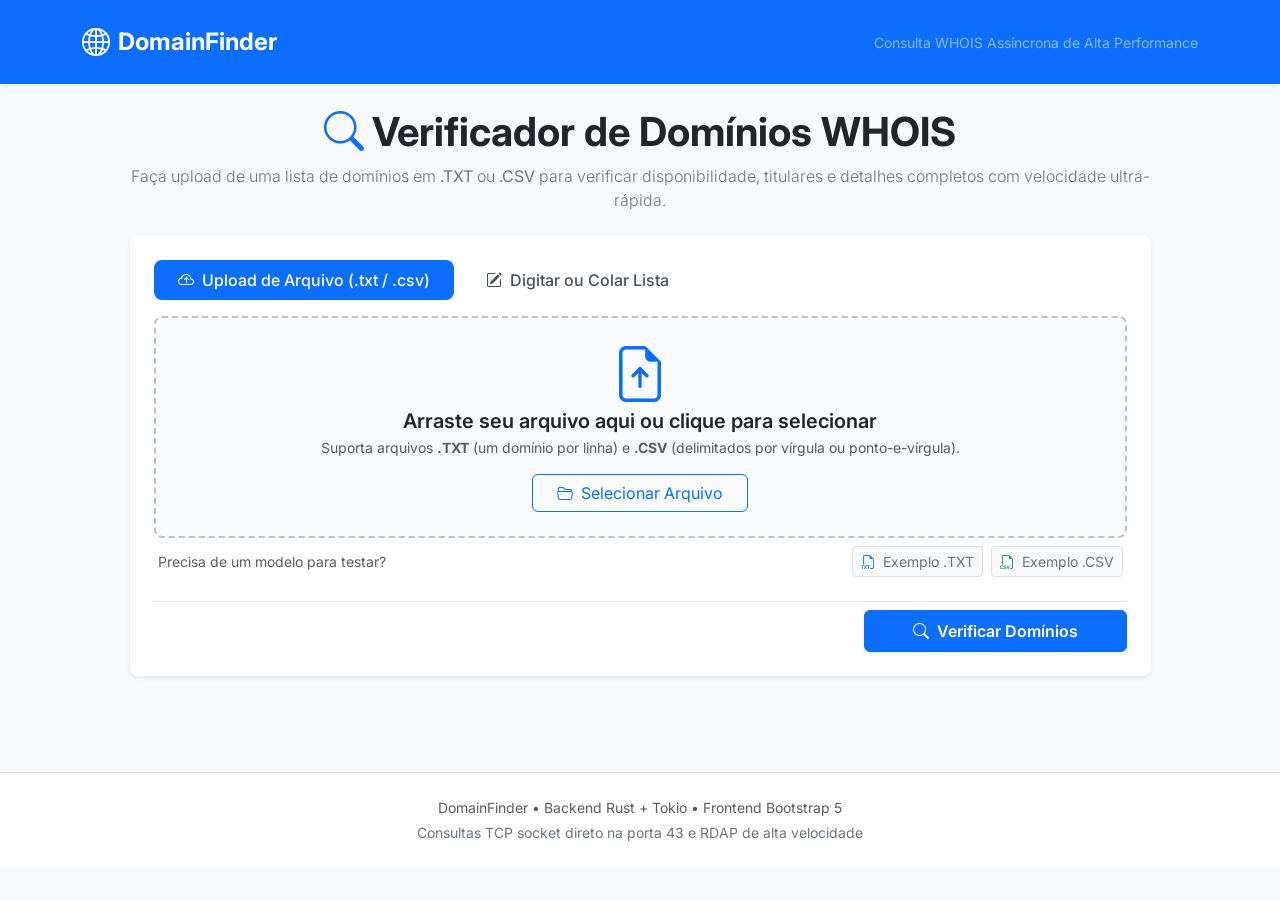
==== templates/index.html @ 365d2979 "feat(frontend): interface web com Bootstrap 5, paginacao e modal WHOIS" ====
<!DOCTYPE html>
<html lang="pt-BR">

<head>
    <meta charset="UTF-8">
    <meta name="viewport" content="width=device-width, initial-scale=1.0">
    <title>Verificador de Domínios WHOIS - DomainFinder (Rust Edition)</title>

    <!-- Bootstrap 5 CSS -->
    <link href="https://cdn.jsdelivr.net/npm/bootstrap@5.3.3/dist/css/bootstrap.min.css" rel="stylesheet">
    <!-- Bootstrap Icons -->
    <link rel="stylesheet" href="https://cdn.jsdelivr.net/npm/bootstrap-icons@1.11.3/font/bootstrap-icons.min.css">
    <!-- Google Fonts -->
    <link rel="preconnect" href="https://fonts.googleapis.com">
    <link rel="preconnect" href="https://fonts.gstatic.com" crossorigin>
    <link href="https://fonts.googleapis.com/css2?family=Inter:wght@300;400;500;600;700&display=swap" rel="stylesheet">
    <!-- Custom CSS -->
    <link rel="stylesheet" href="/static/css/style.css">
</head>

<body class="bg-light">

    <!-- Navbar -->
    <nav class="navbar navbar-expand-lg navbar-dark bg-primary shadow-sm py-3">
        <div class="container">
            <a class="navbar-brand d-flex align-items-center gap-2 fw-bold fs-4" href="/">
                <i class="bi bi-globe2 fs-3"></i>
                <span>DomainFinder</span>
            </a>
            <span class="navbar-text text-white-50 d-none d-md-inline small">
                Consulta WHOIS Assíncrona de Alta Performance
            </span>
        </div>
    </nav>

    <!-- Main Content -->
    <main class="py-4">
        <div class="container">
            <div class="row justify-content-center">
                <div class="col-12 col-xl-11">

                    <!-- Header / Hero Section -->
                    <div class="text-center mb-4">
                        <h1 class="display-6 fw-bold text-dark mb-2">
                            <i class="bi bi-search text-primary me-2"></i>Verificador de Domínios WHOIS
                        </h1>
                        <p class="lead text-secondary fs-6">
                            Faça upload de uma lista de domínios em <strong>.TXT</strong> ou <strong>.CSV</strong> para
                            verificar disponibilidade, titulares e detalhes completos com velocidade ultra-rápida.
                        </p>
                    </div>

                    <!-- Input Card -->
                    <div class="card shadow-sm border-0 mb-4 rounded-3">
                        <div class="card-body p-4">

                            <!-- Navigation Tabs -->
                            <ul class="nav nav-pills mb-3 gap-2" id="inputTabs" role="tablist">
                                <li class="nav-item" role="presentation">
                                    <button class="nav-link active px-4 py-2" id="upload-tab" data-bs-toggle="pill"
                                        data-bs-target="#tab-upload" type="button" role="tab">
                                        <i class="bi bi-cloud-arrow-up me-1"></i> Upload de Arquivo (.txt / .csv)
                                    </button>
                                </li>
                                <li class="nav-item" role="presentation">
                                    <button class="nav-link px-4 py-2" id="text-tab" data-bs-toggle="pill"
                                        data-bs-target="#tab-text" type="button" role="tab">
                                        <i class="bi bi-pencil-square me-1"></i> Digitar ou Colar Lista
                                    </button>
                                </li>
                            </ul>

                            <!-- Form -->
                            <form id="domainForm" action="#" method="POST" enctype="multipart/form-data">
                                <div class="tab-content" id="inputTabsContent">

                                    <!-- TAB 1: File Upload -->
                                    <div class="tab-pane fade show active" id="tab-upload" role="tabpanel">
                                        <div class="drop-zone p-4 text-center border rounded-3 bg-light" id="dropZone">
                                            <i class="bi bi-file-earmark-arrow-up display-4 text-primary mb-2"></i>
                                            <h5 class="fw-semibold mb-1">Arraste seu arquivo aqui ou clique para
                                                selecionar</h5>
                                            <p class="text-muted small mb-3">
                                                Suporta arquivos <strong>.TXT</strong> (um domínio por linha) e
                                                <strong>.CSV</strong> (delimitados por vírgula ou ponto-e-vírgula).
                                            </p>
                                            <input type="file" name="file" id="fileInput" class="d-none"
                                                accept=".txt,.csv">
                                            <button type="button" class="btn btn-outline-primary px-4"
                                                id="btnSelectFile">
                                                <i class="bi bi-folder2-open me-1"></i> Selecionar Arquivo
                                            </button>
                                            <div id="selectedFileInfo" class="mt-3 d-none">
                                                <span
                                                    class="badge bg-success-subtle text-success border border-success-subtle fs-6 px-3 py-2">
                                                    <i class="bi bi-check2-circle me-1"></i> <span
                                                        id="fileName">arquivo.txt</span>
                                                </span>
                                                <button type="button" class="btn btn-sm btn-link text-danger ms-2"
                                                    id="btnRemoveFile">Remover</button>
                                            </div>
                                        </div>

                                        <!-- Sample download links -->
                                        <div class="d-flex justify-content-between align-items-center mt-2 px-1">
                                            <span class="text-muted small">Precisa de um modelo para testar?</span>
                                            <div class="d-flex gap-2">
                                                <a href="/download-sample/txt"
                                                    class="btn btn-sm btn-light border text-secondary">
                                                    <i class="bi bi-filetype-txt text-primary me-1"></i> Exemplo .TXT
                                                </a>
                                                <a href="/download-sample/csv"
                                                    class="btn btn-sm btn-light border text-secondary">
                                                    <i class="bi bi-filetype-csv text-success me-1"></i> Exemplo .CSV
                                                </a>
                                            </div>
                                        </div>
                                    </div>

                                    <!-- TAB 2: Textarea Input -->
                                    <div class="tab-pane fade" id="tab-text" role="tabpanel">
                                        <div class="mb-2">
                                            <label for="domains_text" class="form-label text-muted small fw-medium">
                                                Insira um domínio por linha (URLs como https://... e www... são tratadas
                                                automaticamente):
                                            </label>
                                            <textarea class="form-control font-monospace" id="domains_text"
                                                name="domains_text" rows="6"
                                                placeholder="google.com&#10;uol.com.br&#10;startup-inovadora-2026.com.br&#10;meu-novo-app-xyz.net"></textarea>
                                        </div>
                                        <button type="button" class="btn btn-sm btn-link text-secondary p-0"
                                            id="btnFillDemoText">
                                            <i class="bi bi-magic me-1"></i> Preencher com domínios de demonstração
                                        </button>
                                    </div>
                                </div>

                                <!-- Action Buttons -->
                                <div class="d-flex justify-content-end gap-2 mt-4 pt-2 border-top">
                                    <button type="button" class="btn btn-light px-4 border" id="btnReset"
                                        style="display: none;">
                                        <i class="bi bi-arrow-counterclockwise me-1"></i> Limpar
                                    </button>
                                    <button type="submit" class="btn btn-primary px-5 py-2 fw-semibold shadow-sm"
                                        id="btnSubmit">
                                        <i class="bi bi-search me-1"></i> Verificar Domínios
                                    </button>
                                </div>
                            </form>

                        </div>
                    </div>

                    <!-- Live Progress Section -->
                    <div class="card shadow-sm border-0 mb-4 rounded-3 d-none" id="progressSection">
                        <div class="card-body p-4">
                            <div class="d-flex justify-content-between align-items-center mb-2">
                                <span class="fw-semibold text-dark d-flex align-items-center gap-2">
                                    <span class="spinner-border spinner-border-sm text-primary" role="status"></span>
                                    <span id="progressText">Consultando WHOIS...</span>
                                </span>
                                <span class="badge bg-primary fs-6 px-3" id="progressPercentage">0%</span>
                            </div>
                            <div class="progress mb-3" style="height: 12px;">
                                <div class="progress-bar progress-bar-striped progress-bar-animated bg-primary"
                                    id="progressBar" role="progressbar" style="width: 0%"></div>
                            </div>
                            <div class="d-flex justify-content-between align-items-center">
                                <small class="text-muted" id="progressDetail">Consultando registros via TCP
                                    socket...</small>
                                <button type="button" class="btn btn-sm btn-outline-danger" id="btnCancelScan">
                                    <i class="bi bi-stop-circle me-1"></i> Cancelar
                                </button>
                            </div>
                        </div>
                    </div>

                    <!-- Summary Statistics Cards -->
                    <div id="statsSection" class="d-none mb-4">
                        <div class="row g-3">
                            <div class="col-6 col-md-3">
                                <div
                                    class="card border-0 shadow-sm rounded-3 stat-card bg-white border-start border-4 border-primary">
                                    <div class="card-body p-3">
                                        <span class="text-muted small text-uppercase fw-bold">Total Analisado</span>
                                        <h3 class="fw-bold text-dark mt-1 mb-0" id="statTotal">0</h3>
                                    </div>
                                </div>
                            </div>
                            <div class="col-6 col-md-3">
                                <div
                                    class="card border-0 shadow-sm rounded-3 stat-card bg-white border-start border-4 border-success">
                                    <div class="card-body p-3">
                                        <span class="text-success small text-uppercase fw-bold">Disponíveis</span>
                                        <h3 class="fw-bold text-success mt-1 mb-0" id="statAvailable">0</h3>
                                    </div>
                                </div>
                            </div>
                            <div class="col-6 col-md-3">
                                <div
                                    class="card border-0 shadow-sm rounded-3 stat-card bg-white border-start border-4 border-danger">
                                    <div class="card-body p-3">
                                        <span class="text-danger small text-uppercase fw-bold">Registrados</span>
                                        <h3 class="fw-bold text-danger mt-1 mb-0" id="statRegistered">0</h3>
                                    </div>
                                </div>
                            </div>
                            <div class="col-6 col-md-3">
                                <div
                                    class="card border-0 shadow-sm rounded-3 stat-card bg-white border-start border-4 border-secondary">
                                    <div class="card-body p-3">
                                        <span class="text-secondary small text-uppercase fw-bold">Erros /
                                            Inválidos</span>
                                        <h3 class="fw-bold text-secondary mt-1 mb-0" id="statErrors">0</h3>
                                    </div>
                                </div>
                            </div>
                        </div>
                    </div>

                    <!-- Results Section -->
                    <div id="resultsSection" class="d-none">
                        <div class="card shadow-sm border-0 rounded-3">

                            <!-- Toolbar -->
                            <div class="card-header bg-white p-3 border-bottom">
                                <div class="d-flex flex-wrap gap-2 justify-content-between align-items-center">

                                    <!-- Filter Tabs -->
                                    <div class="btn-group btn-group-sm" role="group" id="filterButtonGroup">
                                        <button type="button" class="btn btn-outline-primary active" data-filter="all">
                                            Todos (<span id="filterCountAll">0</span>)
                                        </button>
                                        <button type="button" class="btn btn-outline-success" data-filter="available">
                                            <i class="bi bi-check-circle me-1"></i> Disponíveis (<span
                                                id="filterCountAvailable">0</span>)
                                        </button>
                                        <button type="button" class="btn btn-outline-danger" data-filter="registered">
                                            <i class="bi bi-x-circle me-1"></i> Registrados (<span
                                                id="filterCountRegistered">0</span>)
                                        </button>
                                    </div>

                                    <!-- Right Toolbar: Search & Export -->
                                    <div class="d-flex flex-wrap gap-2 align-items-center">
                                        <!-- Search -->
                                        <div class="input-group input-group-sm" style="width: 220px;">
                                            <span class="input-group-text bg-light border-end-0"><i
                                                    class="bi bi-search text-muted"></i></span>
                                            <input type="text" class="form-control border-start-0 ps-0"
                                                id="searchFilter" placeholder="Buscar domínio ou titular...">
                                        </div>

                                        <!-- Page Size -->
                                        <div class="d-flex align-items-center gap-1">
                                            <label for="pageSizeSelect"
                                                class="small text-muted text-nowrap">Exibir:</label>
                                            <select class="form-select form-select-sm" id="pageSizeSelect"
                                                style="width: 85px;">
                                                <option value="10">10</option>
                                                <option value="25" selected>25</option>
                                                <option value="50">50</option>
                                                <option value="100">100</option>
                                                <option value="all">Todos</option>
                                            </select>
                                        </div>

                                        <!-- Export Dropdown -->
                                        <div class="dropdown">
                                            <button class="btn btn-sm btn-outline-secondary dropdown-toggle"
                                                type="button" data-bs-toggle="dropdown">
                                                <i class="bi bi-download me-1"></i> Exportar
                                            </button>
                                            <ul class="dropdown-menu dropdown-menu-end shadow-sm">
                                                <li>
                                                    <button class="dropdown-item" id="btnExportAllCsv">
                                                        <i class="bi bi-file-earmark-spreadsheet me-2 text-primary"></i>
                                                        Exportar Lista de Domínios (.CSV)
                                                    </button>
                                                </li>
                                                <li>
                                                    <button class="dropdown-item" id="btnExportAvailableCsv">
                                                        <i class="bi bi-file-earmark-check me-2 text-success"></i>
                                                        Exportar Apenas Disponíveis (.CSV)
                                                    </button>
                                                </li>
                                                <li>
                                                    <hr class="dropdown-divider">
                                                </li>
                                                <li>
                                                    <button class="dropdown-item" id="btnCopyAvailable">
                                                        <i class="bi bi-clipboard me-2 text-info"></i> Copiar
                                                        Disponíveis para Área de Transferência
                                                    </button>
                                                </li>
                                            </ul>
                                        </div>
                                    </div>

                                </div>
                            </div>

                            <!-- Table Content -->
                            <div class="table-responsive">
                                <table class="table table-hover align-middle mb-0" id="resultsTable">
                                    <thead class="table-light">
                                        <tr>
                                            <th scope="col" style="width: 45px;" class="text-center">#</th>
                                            <th scope="col" style="width: 130px;" class="sortable-th cursor-pointer"
                                                data-sort="status">
                                                Status <i
                                                    class="bi bi-arrow-down-up text-muted small ms-1 sort-icon"></i>
                                            </th>
                                            <th scope="col" class="sortable-th cursor-pointer" data-sort="domain">
                                                Domínio <i
                                                    class="bi bi-arrow-down-up text-muted small ms-1 sort-icon"></i>
                                            </th>
                                            <th scope="col" class="sortable-th cursor-pointer" data-sort="owner">
                                                Titular / Proprietário <i
                                                    class="bi bi-arrow-down-up text-muted small ms-1 sort-icon"></i>
                                            </th>
                                            <th scope="col" class="sortable-th cursor-pointer" data-sort="registrar">
                                                Registrador <i
                                                    class="bi bi-arrow-down-up text-muted small ms-1 sort-icon"></i>
                                            </th>
                                            <th scope="col" class="sortable-th cursor-pointer"
                                                data-sort="expiration_date">
                                                Expiração <i
                                                    class="bi bi-arrow-down-up text-muted small ms-1 sort-icon"></i>
                                            </th>
                                            <th scope="col" class="text-end" style="width: 150px;">Ações</th>
                                        </tr>
                                    </thead>
                                    <tbody id="resultsTableBody">
                                        <!-- Rows inserted dynamically by JS -->
                                    </tbody>
                                </table>
                            </div>

                            <!-- Empty filter state -->
                            <div id="noResultsFiltered" class="text-center py-5 d-none">
                                <i class="bi bi-funnel text-muted display-6 mb-2"></i>
                                <p class="text-muted mb-0">Nenhum domínio corresponde aos filtros selecionados.</p>
                            </div>

                            <!-- Pagination Footer -->
                            <div class="card-footer bg-white p-3 border-top d-flex flex-wrap gap-2 justify-content-between align-items-center"
                                id="paginationFooter">
                                <div class="small text-muted" id="paginationInfo">
                                    Exibindo 0 de 0 domínios
                                </div>
                                <nav aria-label="Navegação da tabela">
                                    <ul class="pagination pagination-sm mb-0" id="paginationContainer">
                                        <!-- Pagination buttons inserted by JS -->
                                    </ul>
                                </nav>
                            </div>

                        </div>
                    </div>

                </div>
            </div>
        </div>
    </main>

    <!-- Modal: Detalhes Completos do WHOIS -->
    <div class="modal fade" id="whoisDetailModal" tabindex="-1" aria-labelledby="whoisDetailModalLabel"
        aria-hidden="true">
        <div class="modal-dialog modal-lg modal-dialog-scrollable">
            <div class="modal-content border-0 shadow">

                <div class="modal-header bg-light">
                    <div class="d-flex align-items-center gap-2">
                        <i class="bi bi-info-circle-fill text-primary fs-5"></i>
                        <h5 class="modal-title fw-bold" id="whoisDetailModalLabel">Detalhes WHOIS: <span
                                id="modalDomainName"></span></h5>
                    </div>
                    <div class="d-flex align-items-center gap-2">
                        <span id="modalDomainBadge" class="badge"></span>
                        <button type="button" class="btn-close" data-bs-dismiss="modal" aria-label="Fechar"></button>
                    </div>
                </div>

                <div class="modal-body p-4">

                    <!-- Section 1: Titular -->
                    <div class="card border rounded-3 mb-3 bg-light-subtle">
                        <div class="card-header bg-white fw-semibold d-flex align-items-center gap-2">
                            <i class="bi bi-person-badge text-primary"></i>
                            <span>Titular & Proprietário</span>
                        </div>
                        <div class="card-body">
                            <div class="row g-3">
                                <div class="col-md-7">
                                    <span class="text-muted small d-block">Nome / Razão Social:</span>
                                    <strong class="text-dark fs-6" id="modalOwnerName">-</strong>
                                </div>
                                <div class="col-md-5">
                                    <span class="text-muted small d-block">Documento (CNPJ / CPF / ID):</span>
                                    <span
                                        class="badge bg-secondary-subtle text-secondary border fs-6 fw-normal font-monospace"
                                        id="modalOwnerId">-</span>
                                </div>
                                <div class="col-md-6">
                                    <span class="text-muted small d-block">Responsável / Contato:</span>
                                    <span class="text-dark" id="modalPerson">-</span>
                                </div>
                                <div class="col-md-6">
                                    <span class="text-muted small d-block">E-mails de Contato:</span>
                                    <span class="text-dark font-monospace small" id="modalEmails">-</span>
                                </div>
                                <div class="col-md-12">
                                    <span class="text-muted small d-block">Localização:</span>
                                    <span class="text-dark" id="modalLocation">-</span>
                                </div>
                            </div>
                        </div>
                    </div>

                    <!-- Section 2: Registrador & DNS -->
                    <div class="card border rounded-3 mb-3 bg-light-subtle">
                        <div class="card-header bg-white fw-semibold d-flex align-items-center gap-2">
                            <i class="bi bi-hdd-network text-info"></i>
                            <span>Registrador & Servidores DNS</span>
                        </div>
                        <div class="card-body">
                            <div class="row g-3">
                                <div class="col-md-6">
                                    <span class="text-muted small d-block">Registrador Oficial:</span>
                                    <strong class="text-dark" id="modalRegistrar">-</strong>
                                    <a href="#" target="_blank" rel="noopener noreferrer"
                                        class="small d-block text-primary text-decoration-none mt-1"
                                        id="modalRegistrarUrl" style="display: none;">
                                        <i class="bi bi-box-arrow-up-right me-1"></i> Visitar Registrador
                                    </a>
                                </div>
                                <div class="col-md-6">
                                    <span class="text-muted small d-block">Servidor WHOIS:</span>
                                    <span class="font-monospace small text-dark" id="modalWhoisServer">-</span>
                                </div>
                                <div class="col-12">
                                    <span class="text-muted small d-block mb-1">Servidores DNS (Nameservers):</span>
                                    <div class="d-flex flex-wrap gap-1" id="modalNameServers">
                                        <span class="badge bg-light text-muted border">-</span>
                                    </div>
                                </div>
                                <div class="col-md-6">
                                    <span class="text-muted small d-block">DNSSEC:</span>
                                    <span class="text-dark" id="modalDnssec">-</span>
                                </div>
                                <div class="col-md-6">
                                    <span class="text-muted small d-block">Status EPP / Publicação:</span>
                                    <div class="d-flex flex-wrap gap-1 mt-1" id="modalStatusEpp">
                                        <span class="badge bg-light text-secondary border font-monospace"
                                            style="font-size: 0.72rem;">${escapeHtml(st)}</span>
                                    </div>
                                </div>
                            </div>
                        </div>
                    </div>

                    <!-- Section 3: Datas -->
                    <div class="card border rounded-3 mb-3 bg-light-subtle">
                        <div class="card-header bg-white fw-semibold d-flex align-items-center gap-2">
                            <i class="bi bi-calendar-event text-warning"></i>
                            <span>Ciclo de Vida do Domínio (Datas)</span>
                        </div>
                        <div class="card-body">
                            <div class="row g-3 text-center">
                                <div class="col-4">
                                    <span class="text-muted small d-block">Data de Criação:</span>
                                    <span class="fw-bold fs-6 text-dark" id="modalCreationDate">-</span>
                                </div>
                                <div class="col-4">
                                    <span class="text-muted small d-block">Última Atualização:</span>
                                    <span class="fw-bold fs-6 text-dark" id="modalUpdatedDate">-</span>
                                </div>
                                <div class="col-4">
                                    <span class="text-muted small d-block">Data de Expiração:</span>
                                    <span class="fw-bold fs-6 text-danger" id="modalExpirationDate">-</span>
                                </div>
                            </div>
                        </div>
                    </div>

                    <!-- Section 4: Texto Bruto WHOIS -->
                    <div class="accordion" id="accordionRawWhois">
                        <div class="accordion-item border rounded-3">
                            <h2 class="accordion-header">
                                <button class="accordion-button collapsed py-2 small fw-medium" type="button"
                                    data-bs-toggle="collapse" data-bs-target="#collapseRaw">
                                    <i class="bi bi-code-square me-2 text-secondary"></i> Ver Resposta Bruta do Servidor
                                    WHOIS
                                </button>
                            </h2>
                            <div id="collapseRaw" class="accordion-collapse collapse"
                                data-bs-parent="#accordionRawWhois">
                                <div class="accordion-body p-2 bg-dark">
                                    <pre class="text-light font-monospace small mb-0 p-2" id="modalRawText"
                                        style="max-height: 250px; overflow-y: auto; white-space: pre-wrap; font-size: 0.78rem;"></pre>
                                </div>
                            </div>
                        </div>
                    </div>

                </div>

                <div class="modal-footer bg-light py-2">
                    <button type="button" class="btn btn-sm btn-outline-secondary" id="btnCopyModalDomain">
                        <i class="bi bi-clipboard me-1"></i> Copiar Domínio
                    </button>
                    <a href="#" target="_blank" rel="noopener noreferrer" class="btn btn-sm btn-success"
                        id="btnModalRegister" style="display: none;">
                        <i class="bi bi-bag-plus me-1"></i> Registrar Domínio
                    </a>
                    <button type="button" class="btn btn-sm btn-primary" data-bs-dismiss="modal">Fechar</button>
                </div>

            </div>
        </div>
    </div>

    <!-- Toast Notification -->
    <div class="toast-container position-fixed bottom-0 end-0 p-3">
        <div id="notificationToast" class="toast align-items-center text-bg-dark border-0 shadow" role="alert"
            aria-live="assertive" aria-atomic="true">
            <div class="d-flex">
                <div class="toast-body" id="toastMessage">
                    Mensagem copiada!
                </div>
                <button type="button" class="btn-close btn-close-white me-2 m-auto" data-bs-dismiss="toast"
                    aria-label="Close"></button>
            </div>
        </div>
    </div>

    <!-- Footer -->
    <footer class="text-center text-muted py-4 mt-5 border-top small bg-white">
        <div class="container">
            <p class="mb-1">DomainFinder &bull; Backend Rust + Tokio &bull; Frontend Bootstrap 5</p>
            <p class="mb-0 text-secondary">Consultas TCP socket direto na porta 43 e RDAP de alta velocidade</p>
        </div>
    </footer>

    <!-- Bootstrap 5 JS Bundle -->
    <script src="https://cdn.jsdelivr.net/npm/bootstrap@5.3.3/dist/js/bootstrap.bundle.min.js"></script>
    <!-- Custom JS -->
    <script src="/static/js/app.js"></script>
</body>

</html>
---- static/css/style.css ----
/* Custom styles for DomainFinder */

body {
    font-family: 'Inter', -apple-system, BlinkMacSystemFont, "Segoe UI", Roboto, Helvetica, Arial, sans-serif;
    color: #2b3035;
    background-color: #f6f8fb;
}

/* Drag & Drop Area */
.drop-zone {
    border: 2px dashed #b9c2ce !important;
    background-color: #f8fafc !important;
    border-radius: 12px;
    transition: border-color 0.2s ease, background-color 0.2s ease;
    cursor: pointer;
}

.drop-zone:hover,
.drop-zone.dragover {
    border-color: #0d6efd !important;
    background-color: #eef5ff !important;
}

/* Stat Cards */
.stat-card {
    transition: transform 0.15s ease, box-shadow 0.15s ease;
}

.stat-card:hover {
    transform: translateY(-2px);
    box-shadow: 0 0.5rem 1rem rgba(0, 0, 0, 0.08) !important;
}

/* Nav Pills */
.nav-pills .nav-link {
    color: #495057;
    border-radius: 8px;
    font-weight: 500;
}

.nav-pills .nav-link.active {
    background-color: #0d6efd;
    color: #fff;
}

/* Table styling */
.cursor-pointer {
    cursor: pointer;
    user-select: none;
}

.sortable-th {
    transition: background-color 0.15s ease;
}

.sortable-th:hover {
    background-color: #e9ecef !important;
    color: #0d6efd !important;
}

.sortable-th:hover .sort-icon {
    color: #0d6efd !important;
}

.table thead th {
    font-size: 0.8rem;
    text-transform: uppercase;
    letter-spacing: 0.5px;
    color: #6c757d;
    font-weight: 600;
    border-bottom-width: 1px;
    vertical-align: middle;
}

.table tbody tr {
    transition: background-color 0.2s ease;
}

.table tbody tr:hover {
    background-color: #f8fafc;
}

/* Status Row Highlights */
.result-row.status-available {
    background-color: #fdfefe;
}

.result-row.status-pending {
    background-color: #fafbfc;
}

/* Badges */
.badge.bg-success-subtle {
    background-color: #d1e7dd !important;
    color: #0f5132 !important;
}

.badge.bg-danger-subtle {
    background-color: #f8d7da !important;
    color: #842029 !important;
}

.badge.bg-secondary-subtle {
    background-color: #e2e3e5 !important;
    color: #41464b !important;
}

.badge.bg-info-subtle {
    background-color: #cff4fc !important;
    color: #055160 !important;
}

/* Progress bar animation */
.progress-bar {
    transition: width 0.25s ease;
}

/* Pagination */
.pagination .page-link {
    color: #495057;
    border-radius: 6px;
    margin: 0 2px;
    padding: 0.25rem 0.65rem;
    font-size: 0.85rem;
}

.pagination .page-item.active .page-link {
    background-color: #0d6efd;
    border-color: #0d6efd;
    color: #fff;
    font-weight: 600;
}

.pagination .page-item.disabled .page-link {
    color: #adb5bd;
    background-color: transparent;
}

/* Modal details */
.modal-body .card {
    box-shadow: 0 1px 3px rgba(0,0,0,0.04);
}

.modal-body .card-header {
    font-size: 0.9rem;
    padding: 0.65rem 1rem;
}
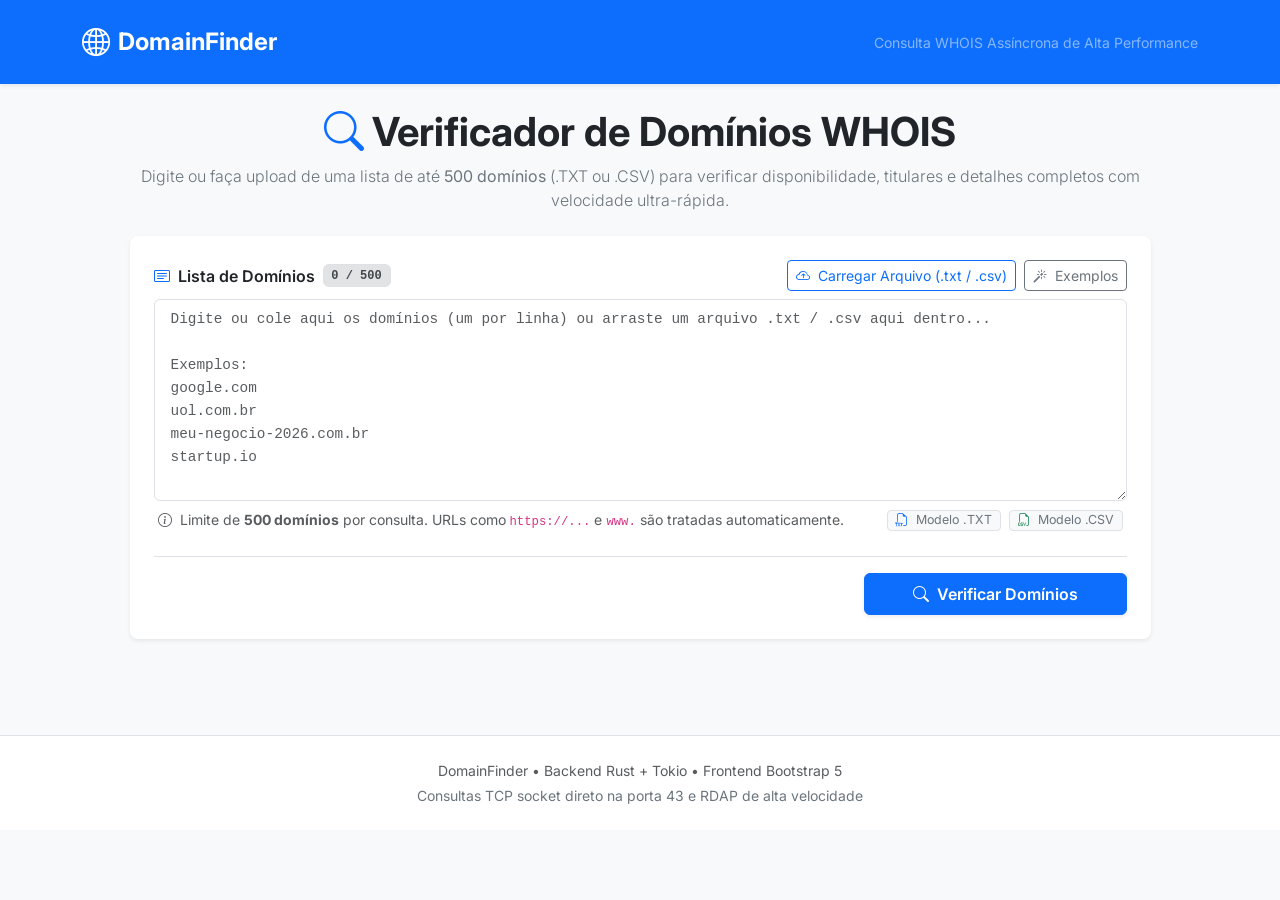
==== commit f82d9cbf: "feat(input): limite de 500 dominios e campo unificado de texto manual com upload de arquivo" ====
--- a/templates/index.html
+++ b/templates/index.html
@@ -15,7 +15,7 @@
     <link rel="preconnect" href="https://fonts.gstatic.com" crossorigin>
     <link href="https://fonts.googleapis.com/css2?family=Inter:wght@300;400;500;600;700&display=swap" rel="stylesheet">
     <!-- Custom CSS -->
-    <link rel="stylesheet" href="/static/css/style.css">
+    <link rel="stylesheet" href="/static/css/style.css?v=20261028_1800">
 </head>
 
 <body class="bg-light">
@@ -45,98 +45,110 @@
                             <i class="bi bi-search text-primary me-2"></i>Verificador de Domínios WHOIS
                         </h1>
                         <p class="lead text-secondary fs-6">
-                            Faça upload de uma lista de domínios em <strong>.TXT</strong> ou <strong>.CSV</strong> para
+                            Digite ou faça upload de uma lista de até <strong>500 domínios</strong> (.TXT ou .CSV) para
                             verificar disponibilidade, titulares e detalhes completos com velocidade ultra-rápida.
                         </p>
                     </div>
 
-                    <!-- Input Card -->
-                    <div class="card shadow-sm border-0 mb-4 rounded-3">
+                    <!-- Collapsed Input Bar (Aparece quando a busca inicia para economizar espaço) -->
+                    <div id="collapsedInputBar" class="card shadow-sm border-0 mb-4 rounded-3 d-none">
+                        <div class="card-body py-3 px-4 d-flex flex-wrap justify-content-between align-items-center gap-2">
+                            <div class="d-flex align-items-center gap-2">
+                                <span class="badge bg-primary-subtle text-primary border border-primary-subtle fs-6 px-3 py-2 rounded-pill">
+                                    <i class="bi bi-list-check me-1"></i> <span id="collapsedDomainCount">0</span> domínios
+                                </span>
+                                <span class="text-muted small ms-1" id="collapsedSourceInfo">Lista em verificação</span>
+                            </div>
+                            <div class="d-flex gap-2">
+                                <button type="button" class="btn btn-primary btn-sm px-3 py-2 fw-semibold shadow-sm rounded-pill" id="btnShowInputCard">
+                                    <i class="bi bi-plus-lg me-1"></i> Adicionar / Nova Busca
+                                </button>
+                            </div>
+                        </div>
+                    </div>
+
+                    <!-- Input Card Unificado (Campo de Texto + Upload Integrado + Limite de 500) -->
+                    <div class="card shadow-sm border-0 mb-4 rounded-3" id="inputCard">
+                        <div class="card-header bg-white border-bottom pt-3 px-4 pb-3 d-flex justify-content-between align-items-center d-none" id="inputCardHeader">
+                            <div class="fw-semibold text-dark d-flex align-items-center gap-2">
+                                <i class="bi bi-pencil-square text-primary"></i>
+                                <span>Adicionar ou Modificar Lista de Domínios</span>
+                            </div>
+                            <button type="button" class="btn btn-sm btn-outline-secondary py-1 px-3 rounded-pill" id="btnHideInputCard" title="Recolher formulário">
+                                <i class="bi bi-chevron-up me-1"></i> Recolher
+                            </button>
+                        </div>
                         <div class="card-body p-4">
-
-                            <!-- Navigation Tabs -->
-                            <ul class="nav nav-pills mb-3 gap-2" id="inputTabs" role="tablist">
-                                <li class="nav-item" role="presentation">
-                                    <button class="nav-link active px-4 py-2" id="upload-tab" data-bs-toggle="pill"
-                                        data-bs-target="#tab-upload" type="button" role="tab">
-                                        <i class="bi bi-cloud-arrow-up me-1"></i> Upload de Arquivo (.txt / .csv)
+                            <form id="domainForm" action="#" method="POST" enctype="multipart/form-data">
+                                
+                                <!-- Topo do campo de envio: Título + Botão de Upload + Contador -->
+                                <div class="d-flex flex-wrap justify-content-between align-items-center mb-2 gap-2">
+                                    <div class="d-flex align-items-center gap-2">
+                                        <label for="domains_text" class="form-label text-dark fw-semibold mb-0">
+                                            <i class="bi bi-card-text text-primary me-1"></i> Lista de Domínios
+                                        </label>
+                                        <span class="badge bg-secondary-subtle text-secondary border font-monospace" id="domainCounterBadge">
+                                            0 / 500
+                                        </span>
+                                    </div>
+
+                                    <div class="d-flex align-items-center gap-2">
+                                        <input type="file" name="file" id="fileInput" class="d-none" accept=".txt,.csv">
+                                        <button type="button" class="btn btn-sm btn-outline-primary" id="btnSelectFile" title="Carregar arquivo .txt ou .csv para o campo de texto">
+                                            <i class="bi bi-cloud-arrow-up me-1"></i> Carregar Arquivo (.txt / .csv)
+                                        </button>
+                                        <button type="button" class="btn btn-sm btn-outline-secondary" id="btnFillDemoText" title="Preencher com exemplos">
+                                            <i class="bi bi-magic me-1"></i> Exemplos
+                                        </button>
+                                    </div>
+                                </div>
+
+                                <!-- Notificação de Arquivo Carregado -->
+                                <div id="selectedFileInfo" class="alert alert-info py-2 px-3 mb-2 d-none d-flex justify-content-between align-items-center rounded-3">
+                                    <div class="d-flex align-items-center gap-2 small">
+                                        <i class="bi bi-file-earmark-check text-primary fs-5"></i>
+                                        <span>Arquivo: <strong id="fileName">arquivo.txt</strong></span>
+                                        <span class="badge bg-primary-subtle text-primary border" id="fileCountBadge"></span>
+                                    </div>
+                                    <button type="button" class="btn btn-sm btn-link text-danger p-0 text-decoration-none" id="btnRemoveFile">
+                                        <i class="bi bi-trash me-1"></i>Limpar
                                     </button>
-                                </li>
-                                <li class="nav-item" role="presentation">
-                                    <button class="nav-link px-4 py-2" id="text-tab" data-bs-toggle="pill"
-                                        data-bs-target="#tab-text" type="button" role="tab">
-                                        <i class="bi bi-pencil-square me-1"></i> Digitar ou Colar Lista
-                                    </button>
-                                </li>
-                            </ul>
-
-                            <!-- Form -->
-                            <form id="domainForm" action="#" method="POST" enctype="multipart/form-data">
-                                <div class="tab-content" id="inputTabsContent">
-
-                                    <!-- TAB 1: File Upload -->
-                                    <div class="tab-pane fade show active" id="tab-upload" role="tabpanel">
-                                        <div class="drop-zone p-4 text-center border rounded-3 bg-light" id="dropZone">
-                                            <i class="bi bi-file-earmark-arrow-up display-4 text-primary mb-2"></i>
-                                            <h5 class="fw-semibold mb-1">Arraste seu arquivo aqui ou clique para
-                                                selecionar</h5>
-                                            <p class="text-muted small mb-3">
-                                                Suporta arquivos <strong>.TXT</strong> (um domínio por linha) e
-                                                <strong>.CSV</strong> (delimitados por vírgula ou ponto-e-vírgula).
-                                            </p>
-                                            <input type="file" name="file" id="fileInput" class="d-none"
-                                                accept=".txt,.csv">
-                                            <button type="button" class="btn btn-outline-primary px-4"
-                                                id="btnSelectFile">
-                                                <i class="bi bi-folder2-open me-1"></i> Selecionar Arquivo
-                                            </button>
-                                            <div id="selectedFileInfo" class="mt-3 d-none">
-                                                <span
-                                                    class="badge bg-success-subtle text-success border border-success-subtle fs-6 px-3 py-2">
-                                                    <i class="bi bi-check2-circle me-1"></i> <span
-                                                        id="fileName">arquivo.txt</span>
-                                                </span>
-                                                <button type="button" class="btn btn-sm btn-link text-danger ms-2"
-                                                    id="btnRemoveFile">Remover</button>
-                                            </div>
-                                        </div>
-
-                                        <!-- Sample download links -->
-                                        <div class="d-flex justify-content-between align-items-center mt-2 px-1">
-                                            <span class="text-muted small">Precisa de um modelo para testar?</span>
-                                            <div class="d-flex gap-2">
-                                                <a href="/download-sample/txt"
-                                                    class="btn btn-sm btn-light border text-secondary">
-                                                    <i class="bi bi-filetype-txt text-primary me-1"></i> Exemplo .TXT
-                                                </a>
-                                                <a href="/download-sample/csv"
-                                                    class="btn btn-sm btn-light border text-secondary">
-                                                    <i class="bi bi-filetype-csv text-success me-1"></i> Exemplo .CSV
-                                                </a>
-                                            </div>
-                                        </div>
-                                    </div>
-
-                                    <!-- TAB 2: Textarea Input -->
-                                    <div class="tab-pane fade" id="tab-text" role="tabpanel">
-                                        <div class="mb-2">
-                                            <label for="domains_text" class="form-label text-muted small fw-medium">
-                                                Insira um domínio por linha (URLs como https://... e www... são tratadas
-                                                automaticamente):
-                                            </label>
-                                            <textarea class="form-control font-monospace" id="domains_text"
-                                                name="domains_text" rows="6"
-                                                placeholder="google.com&#10;uol.com.br&#10;startup-inovadora-2026.com.br&#10;meu-novo-app-xyz.net"></textarea>
-                                        </div>
-                                        <button type="button" class="btn btn-sm btn-link text-secondary p-0"
-                                            id="btnFillDemoText">
-                                            <i class="bi bi-magic me-1"></i> Preencher com domínios de demonstração
-                                        </button>
+                                </div>
+
+                                <!-- Textarea Principal com Suporte a Drag & Drop Direto -->
+                                <div class="position-relative" id="textareaDropContainer">
+                                    <textarea class="form-control font-monospace py-2 px-3" id="domains_text"
+                                        name="domains_text" rows="8"
+                                        placeholder="Digite ou cole aqui os domínios (um por linha) ou arraste um arquivo .txt / .csv aqui dentro...&#10;&#10;Exemplos:&#10;google.com&#10;uol.com.br&#10;meu-negocio-2026.com.br&#10;startup.io"
+                                        style="font-size: 0.9rem; resize: vertical; line-height: 1.6;"></textarea>
+
+                                    <!-- Overlay de Arraste de Arquivo -->
+                                    <div id="dropOverlay" class="position-absolute top-0 start-0 w-100 h-100 bg-primary-subtle bg-opacity-75 rounded border border-2 border-primary border-dashed d-none flex-column align-items-center justify-content-center text-primary" style="z-index: 10; pointer-events: none;">
+                                        <i class="bi bi-cloud-arrow-up display-4"></i>
+                                        <div class="fw-bold mt-2">Solte seu arquivo .txt ou .csv aqui</div>
+                                        <small class="text-muted">Os domínios serão inseridos automaticamente no campo acima</small>
+                                    </div>
+                                </div>
+
+                                <!-- Informações de Rodapé & Modelos -->
+                                <div class="d-flex flex-wrap justify-content-between align-items-center mt-2 px-1">
+                                    <small class="text-muted">
+                                        <i class="bi bi-info-circle me-1"></i>
+                                        Limite de <strong>500 domínios</strong> por consulta. URLs como <code>https://...</code> e <code>www.</code> são tratadas automaticamente.
+                                    </small>
+
+                                    <div class="d-flex gap-2">
+                                        <a href="/download-sample/txt" class="btn btn-sm btn-light border text-secondary py-0 px-2" style="font-size: 0.78rem;">
+                                            <i class="bi bi-filetype-txt text-primary me-1"></i> Modelo .TXT
+                                        </a>
+                                        <a href="/download-sample/csv" class="btn btn-sm btn-light border text-secondary py-0 px-2" style="font-size: 0.78rem;">
+                                            <i class="bi bi-filetype-csv text-success me-1"></i> Modelo .CSV
+                                        </a>
                                     </div>
                                 </div>
 
                                 <!-- Action Buttons -->
-                                <div class="d-flex justify-content-end gap-2 mt-4 pt-2 border-top">
+                                <div class="d-flex justify-content-end gap-2 mt-4 pt-3 border-top">
                                     <button type="button" class="btn btn-light px-4 border" id="btnReset"
                                         style="display: none;">
                                         <i class="bi bi-arrow-counterclockwise me-1"></i> Limpar
@@ -147,7 +159,6 @@
                                     </button>
                                 </div>
                             </form>
-
                         </div>
                     </div>
 
@@ -155,19 +166,21 @@
                     <div class="card shadow-sm border-0 mb-4 rounded-3 d-none" id="progressSection">
                         <div class="card-body p-4">
                             <div class="d-flex justify-content-between align-items-center mb-2">
-                                <span class="fw-semibold text-dark d-flex align-items-center gap-2">
-                                    <span class="spinner-border spinner-border-sm text-primary" role="status"></span>
+                                <span class="fw-semibold text-dark d-flex align-items-center gap-2" id="progressTitleContainer">
+                                    <span class="spinner-border spinner-border-sm text-primary" role="status" id="progressSpinner"></span>
                                     <span id="progressText">Consultando WHOIS...</span>
                                 </span>
-                                <span class="badge bg-primary fs-6 px-3" id="progressPercentage">0%</span>
+                                <div class="d-flex align-items-center gap-2">
+                                    <span class="badge bg-primary fs-6 px-3" id="progressPercentage">0%</span>
+                                    <button type="button" class="btn-close btn-sm d-none" id="btnDismissProgress" aria-label="Fechar" title="Fechar"></button>
+                                </div>
                             </div>
                             <div class="progress mb-3" style="height: 12px;">
                                 <div class="progress-bar progress-bar-striped progress-bar-animated bg-primary"
                                     id="progressBar" role="progressbar" style="width: 0%"></div>
                             </div>
                             <div class="d-flex justify-content-between align-items-center">
-                                <small class="text-muted" id="progressDetail">Consultando registros via TCP
-                                    socket...</small>
+                                <small class="text-muted" id="progressDetail">Consultando registros...</small>
                                 <button type="button" class="btn btn-sm btn-outline-danger" id="btnCancelScan">
                                     <i class="bi bi-stop-circle me-1"></i> Cancelar
                                 </button>
@@ -546,7 +559,7 @@
     <!-- Bootstrap 5 JS Bundle -->
     <script src="https://cdn.jsdelivr.net/npm/bootstrap@5.3.3/dist/js/bootstrap.bundle.min.js"></script>
     <!-- Custom JS -->
-    <script src="/static/js/app.js"></script>
+    <script src="/static/js/app.js?v=20261028_1800"></script>
 </body>
 
 </html>
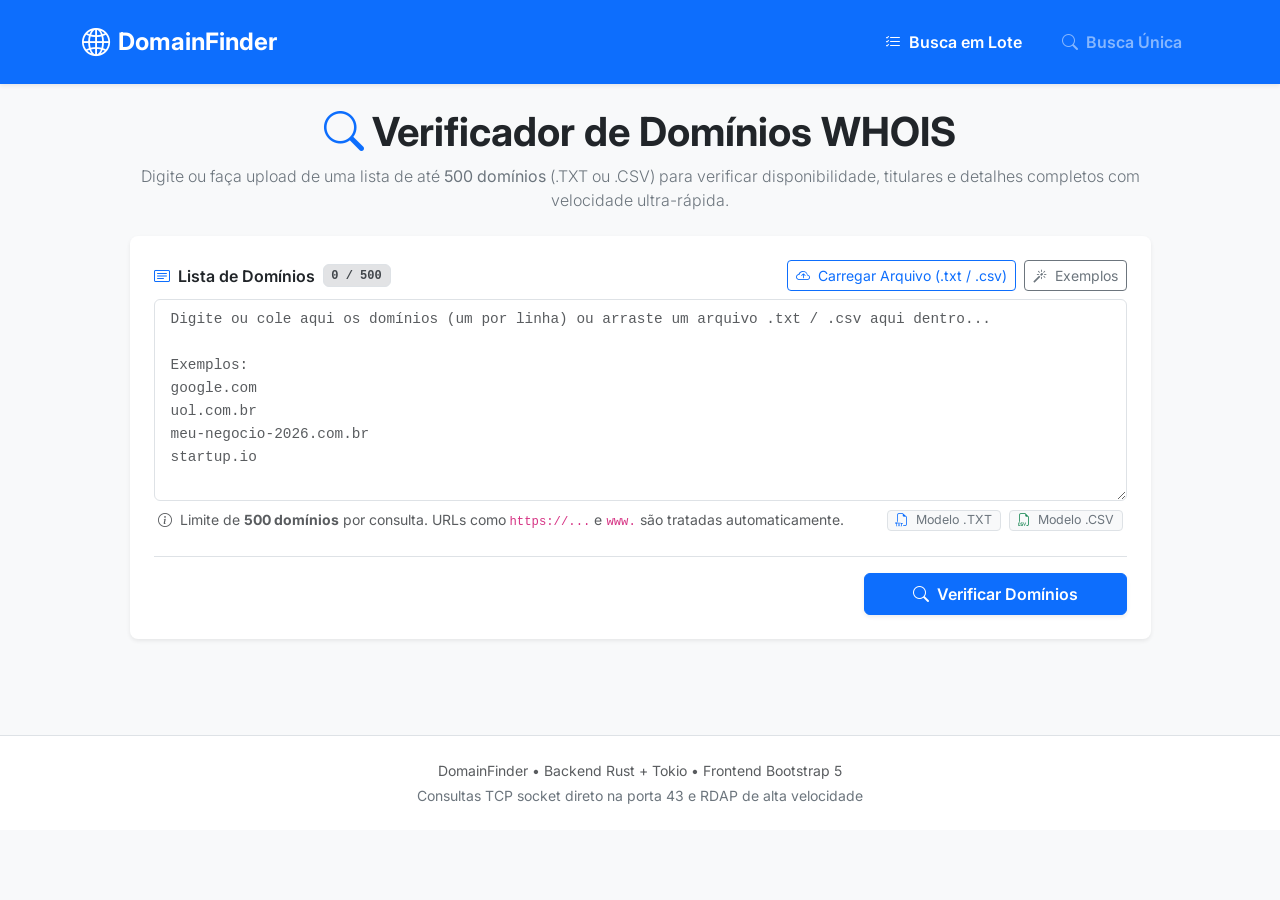
==== commit d1029363: "feat(search): adicionar pagina de busca unica multi-extensoes com link para compra" ====
--- a/templates/index.html
+++ b/templates/index.html
@@ -27,9 +27,24 @@
                 <i class="bi bi-globe2 fs-3"></i>
                 <span>DomainFinder</span>
             </a>
-            <span class="navbar-text text-white-50 d-none d-md-inline small">
-                Consulta WHOIS Assíncrona de Alta Performance
-            </span>
+            <button class="navbar-toggler" type="button" data-bs-toggle="collapse" data-bs-target="#navbarContent"
+                aria-controls="navbarContent" aria-expanded="false" aria-label="Alternar navegação">
+                <span class="navbar-toggler-icon"></span>
+            </button>
+            <div class="collapse navbar-collapse" id="navbarContent">
+                <ul class="navbar-nav ms-auto align-items-center gap-2 mt-3 mt-lg-0">
+                    <li class="nav-item">
+                        <a class="nav-link active px-3 py-1 fw-semibold" href="/">
+                            <i class="bi bi-list-check me-1"></i> Busca em Lote
+                        </a>
+                    </li>
+                    <li class="nav-item">
+                        <a class="nav-link text-white-50 px-3 py-1 fw-semibold" href="/busca-unica">
+                            <i class="bi bi-search me-1"></i> Busca Única
+                        </a>
+                    </li>
+                </ul>
+            </div>
         </div>
     </nav>
 
@@ -52,15 +67,20 @@
 
                     <!-- Collapsed Input Bar (Aparece quando a busca inicia para economizar espaço) -->
                     <div id="collapsedInputBar" class="card shadow-sm border-0 mb-4 rounded-3 d-none">
-                        <div class="card-body py-3 px-4 d-flex flex-wrap justify-content-between align-items-center gap-2">
+                        <div
+                            class="card-body py-3 px-4 d-flex flex-wrap justify-content-between align-items-center gap-2">
                             <div class="d-flex align-items-center gap-2">
-                                <span class="badge bg-primary-subtle text-primary border border-primary-subtle fs-6 px-3 py-2 rounded-pill">
-                                    <i class="bi bi-list-check me-1"></i> <span id="collapsedDomainCount">0</span> domínios
+                                <span
+                                    class="badge bg-primary-subtle text-primary border border-primary-subtle fs-6 px-3 py-2 rounded-pill">
+                                    <i class="bi bi-list-check me-1"></i> <span id="collapsedDomainCount">0</span>
+                                    domínios
                                 </span>
                                 <span class="text-muted small ms-1" id="collapsedSourceInfo">Lista em verificação</span>
                             </div>
                             <div class="d-flex gap-2">
-                                <button type="button" class="btn btn-primary btn-sm px-3 py-2 fw-semibold shadow-sm rounded-pill" id="btnShowInputCard">
+                                <button type="button"
+                                    class="btn btn-primary btn-sm px-3 py-2 fw-semibold shadow-sm rounded-pill"
+                                    id="btnShowInputCard">
                                     <i class="bi bi-plus-lg me-1"></i> Adicionar / Nova Busca
                                 </button>
                             </div>
@@ -69,48 +89,57 @@
 
                     <!-- Input Card Unificado (Campo de Texto + Upload Integrado + Limite de 500) -->
                     <div class="card shadow-sm border-0 mb-4 rounded-3" id="inputCard">
-                        <div class="card-header bg-white border-bottom pt-3 px-4 pb-3 d-flex justify-content-between align-items-center d-none" id="inputCardHeader">
+                        <div class="card-header bg-white border-bottom pt-3 px-4 pb-3 d-flex justify-content-between align-items-center d-none"
+                            id="inputCardHeader">
                             <div class="fw-semibold text-dark d-flex align-items-center gap-2">
                                 <i class="bi bi-pencil-square text-primary"></i>
                                 <span>Adicionar ou Modificar Lista de Domínios</span>
                             </div>
-                            <button type="button" class="btn btn-sm btn-outline-secondary py-1 px-3 rounded-pill" id="btnHideInputCard" title="Recolher formulário">
+                            <button type="button" class="btn btn-sm btn-outline-secondary py-1 px-3 rounded-pill"
+                                id="btnHideInputCard" title="Recolher formulário">
                                 <i class="bi bi-chevron-up me-1"></i> Recolher
                             </button>
                         </div>
                         <div class="card-body p-4">
                             <form id="domainForm" action="#" method="POST" enctype="multipart/form-data">
-                                
+
                                 <!-- Topo do campo de envio: Título + Botão de Upload + Contador -->
                                 <div class="d-flex flex-wrap justify-content-between align-items-center mb-2 gap-2">
                                     <div class="d-flex align-items-center gap-2">
                                         <label for="domains_text" class="form-label text-dark fw-semibold mb-0">
                                             <i class="bi bi-card-text text-primary me-1"></i> Lista de Domínios
                                         </label>
-                                        <span class="badge bg-secondary-subtle text-secondary border font-monospace" id="domainCounterBadge">
+                                        <span class="badge bg-secondary-subtle text-secondary border font-monospace"
+                                            id="domainCounterBadge">
                                             0 / 500
                                         </span>
                                     </div>
 
                                     <div class="d-flex align-items-center gap-2">
                                         <input type="file" name="file" id="fileInput" class="d-none" accept=".txt,.csv">
-                                        <button type="button" class="btn btn-sm btn-outline-primary" id="btnSelectFile" title="Carregar arquivo .txt ou .csv para o campo de texto">
+                                        <button type="button" class="btn btn-sm btn-outline-primary" id="btnSelectFile"
+                                            title="Carregar arquivo .txt ou .csv para o campo de texto">
                                             <i class="bi bi-cloud-arrow-up me-1"></i> Carregar Arquivo (.txt / .csv)
                                         </button>
-                                        <button type="button" class="btn btn-sm btn-outline-secondary" id="btnFillDemoText" title="Preencher com exemplos">
+                                        <button type="button" class="btn btn-sm btn-outline-secondary"
+                                            id="btnFillDemoText" title="Preencher com exemplos">
                                             <i class="bi bi-magic me-1"></i> Exemplos
                                         </button>
                                     </div>
                                 </div>
 
                                 <!-- Notificação de Arquivo Carregado -->
-                                <div id="selectedFileInfo" class="alert alert-info py-2 px-3 mb-2 d-none d-flex justify-content-between align-items-center rounded-3">
+                                <div id="selectedFileInfo"
+                                    class="alert alert-info py-2 px-3 mb-2 d-none d-flex justify-content-between align-items-center rounded-3">
                                     <div class="d-flex align-items-center gap-2 small">
                                         <i class="bi bi-file-earmark-check text-primary fs-5"></i>
                                         <span>Arquivo: <strong id="fileName">arquivo.txt</strong></span>
-                                        <span class="badge bg-primary-subtle text-primary border" id="fileCountBadge"></span>
-                                    </div>
-                                    <button type="button" class="btn btn-sm btn-link text-danger p-0 text-decoration-none" id="btnRemoveFile">
+                                        <span class="badge bg-primary-subtle text-primary border"
+                                            id="fileCountBadge"></span>
+                                    </div>
+                                    <button type="button"
+                                        class="btn btn-sm btn-link text-danger p-0 text-decoration-none"
+                                        id="btnRemoveFile">
                                         <i class="bi bi-trash me-1"></i>Limpar
                                     </button>
                                 </div>
@@ -123,10 +152,13 @@
                                         style="font-size: 0.9rem; resize: vertical; line-height: 1.6;"></textarea>
 
                                     <!-- Overlay de Arraste de Arquivo -->
-                                    <div id="dropOverlay" class="position-absolute top-0 start-0 w-100 h-100 bg-primary-subtle bg-opacity-75 rounded border border-2 border-primary border-dashed d-none flex-column align-items-center justify-content-center text-primary" style="z-index: 10; pointer-events: none;">
+                                    <div id="dropOverlay"
+                                        class="position-absolute top-0 start-0 w-100 h-100 bg-primary-subtle bg-opacity-75 rounded border border-2 border-primary border-dashed d-none flex-column align-items-center justify-content-center text-primary"
+                                        style="z-index: 10; pointer-events: none;">
                                         <i class="bi bi-cloud-arrow-up display-4"></i>
                                         <div class="fw-bold mt-2">Solte seu arquivo .txt ou .csv aqui</div>
-                                        <small class="text-muted">Os domínios serão inseridos automaticamente no campo acima</small>
+                                        <small class="text-muted">Os domínios serão inseridos automaticamente no campo
+                                            acima</small>
                                     </div>
                                 </div>
 
@@ -134,14 +166,19 @@
                                 <div class="d-flex flex-wrap justify-content-between align-items-center mt-2 px-1">
                                     <small class="text-muted">
                                         <i class="bi bi-info-circle me-1"></i>
-                                        Limite de <strong>500 domínios</strong> por consulta. URLs como <code>https://...</code> e <code>www.</code> são tratadas automaticamente.
+                                        Limite de <strong>500 domínios</strong> por consulta. URLs como
+                                        <code>https://...</code> e <code>www.</code> são tratadas automaticamente.
                                     </small>
 
                                     <div class="d-flex gap-2">
-                                        <a href="/download-sample/txt" class="btn btn-sm btn-light border text-secondary py-0 px-2" style="font-size: 0.78rem;">
+                                        <a href="/download-sample/txt"
+                                            class="btn btn-sm btn-light border text-secondary py-0 px-2"
+                                            style="font-size: 0.78rem;">
                                             <i class="bi bi-filetype-txt text-primary me-1"></i> Modelo .TXT
                                         </a>
-                                        <a href="/download-sample/csv" class="btn btn-sm btn-light border text-secondary py-0 px-2" style="font-size: 0.78rem;">
+                                        <a href="/download-sample/csv"
+                                            class="btn btn-sm btn-light border text-secondary py-0 px-2"
+                                            style="font-size: 0.78rem;">
                                             <i class="bi bi-filetype-csv text-success me-1"></i> Modelo .CSV
                                         </a>
                                     </div>
@@ -166,13 +203,16 @@
                     <div class="card shadow-sm border-0 mb-4 rounded-3 d-none" id="progressSection">
                         <div class="card-body p-4">
                             <div class="d-flex justify-content-between align-items-center mb-2">
-                                <span class="fw-semibold text-dark d-flex align-items-center gap-2" id="progressTitleContainer">
-                                    <span class="spinner-border spinner-border-sm text-primary" role="status" id="progressSpinner"></span>
+                                <span class="fw-semibold text-dark d-flex align-items-center gap-2"
+                                    id="progressTitleContainer">
+                                    <span class="spinner-border spinner-border-sm text-primary" role="status"
+                                        id="progressSpinner"></span>
                                     <span id="progressText">Consultando WHOIS...</span>
                                 </span>
                                 <div class="d-flex align-items-center gap-2">
                                     <span class="badge bg-primary fs-6 px-3" id="progressPercentage">0%</span>
-                                    <button type="button" class="btn-close btn-sm d-none" id="btnDismissProgress" aria-label="Fechar" title="Fechar"></button>
+                                    <button type="button" class="btn-close btn-sm d-none" id="btnDismissProgress"
+                                        aria-label="Fechar" title="Fechar"></button>
                                 </div>
                             </div>
                             <div class="progress mb-3" style="height: 12px;">
